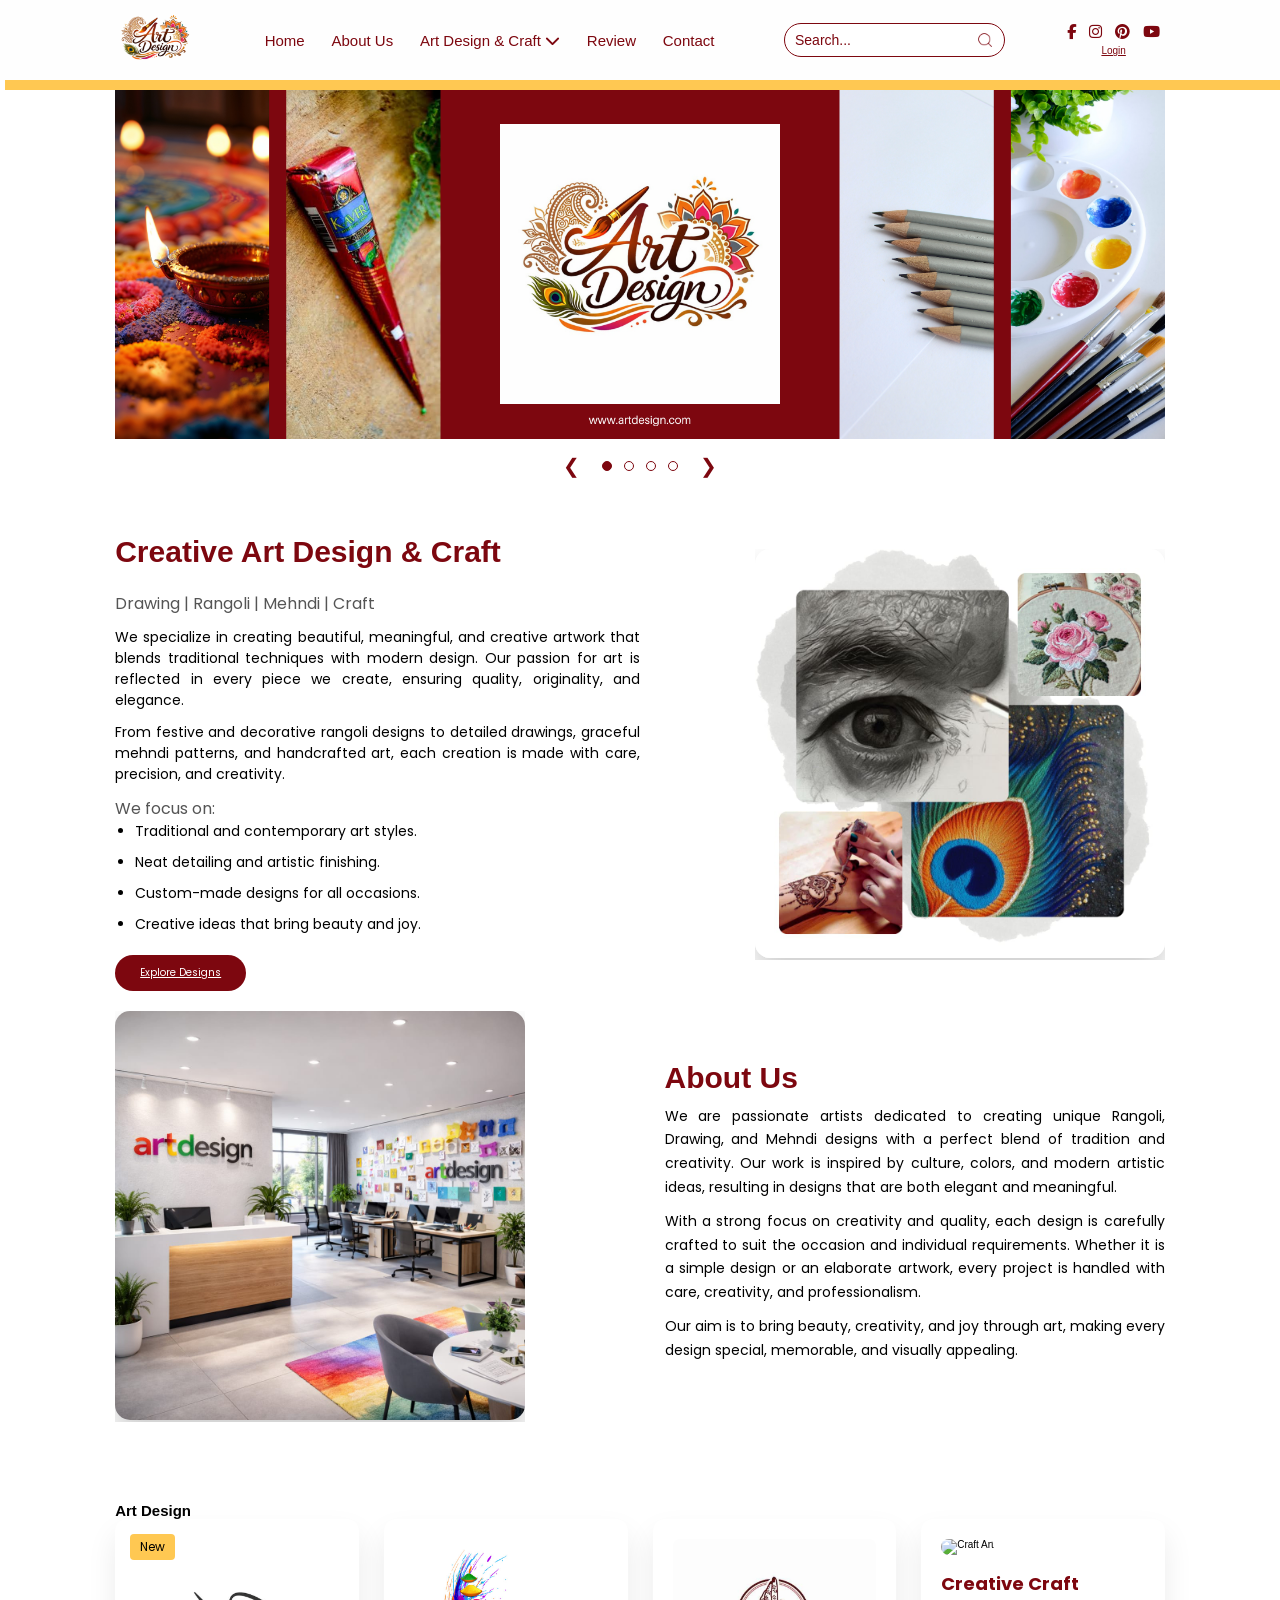
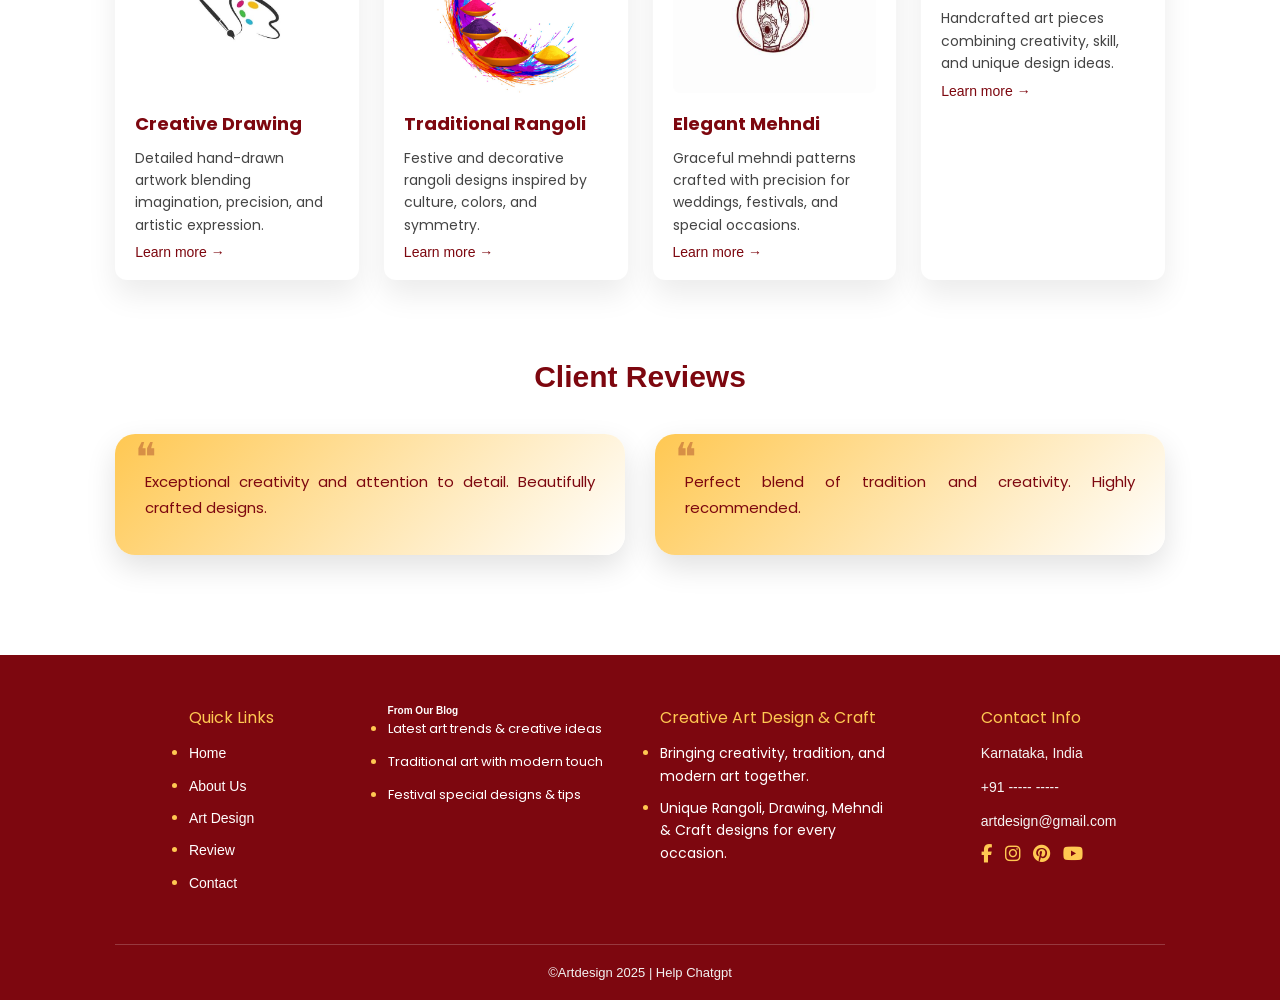
==== index.html @ d204f7b4 "Add files via upload Initial upload of HTML, CSS, JS, and images" ====
<!DOCTYPE html>
<html lang="en">
<head>
    <meta charset="UTF-8">
    <meta name="viewport" content="width=device-width, initial-scale=1.0">

    <title>Art Design</title>
    
    <link rel="icon" href="images/icon.png" type="image/png">
    
    <!-- Font Awesome -->
    <link rel="stylesheet" href="https://cdnjs.cloudflare.com/ajax/libs/font-awesome/6.5.1/css/all.min.css">

    <!-- Google Font -->
    <link href="https://fonts.googleapis.com/css2?family=Poppins&display=swap" rel="stylesheet">

  

    <!-- CSS -->
    <link rel="stylesheet" href="css/style.css">
</head>
<body>

<header>
    <img src="css/logo.jpeg" class="logo" alt="Art Design Logo">

    <nav class="navbar">
    <a href="home.html">Home</a>
    <a href="about.html">About Us</a>

    <!-- DROPDOWN -->
    <div class="dropdown">
        <a href="#design" class="drop-btn">
            Art Design & Craft <i class="fa fa-chevron-down"></i>
        </a>
        <div class="dropdown-menu">
            <a href="drawing.html">Drawing</a>
            <a href="rangoli.html">Rangoli</a>
            <a href="mehndi.html">Mehndi</a>
            <a href="craft.html">Craft</a>
        </div>
    </div>

    <a href="review.html">Review</a>
    <a href="contact.html">Contact</a>
</nav>

    <form class="search-box">
        <input type="text" placeholder="Search...">
        <button type="submit">
            <img src="images/search.png" alt="search">
        </button>
    </form>

    <div class="social-auth">
        <div class="social-icons">
            <a href="#"><i class="fa-brands fa-facebook-f"></i></a>
            <a href="#"><i class="fa-brands fa-instagram"></i></a>
            <a href="#"><i class="fa-brands fa-pinterest"></i></a>
            <a href="#"><i class="fa-brands fa-youtube"></i></a>
        </div>

        <div class="auth-text">
            <a href="Login/login.html">Login</a>
        </div>
    </div>
</header>




<!-- HOME / SLIDER -->
<section class="home" id="home">

    <div class="slider">
        <div class="slides">
            <img src="images/banner.png" class="slide">
            <img src="images/banner3.png" class="slide">
            <img src="images/banner2.png" class="slide">
            <img src="images/banner1.png" class="slide">
        </div>
    </div>

    <!-- CONTROLS BELOW BANNER -->
    <div class="slider-controls">
        <button class="nav prev">&#10094;</button>

        <div class="slider-dots">
            <span class="dot active"></span>
            <span class="dot"></span>
            <span class="dot"></span>
            <span class="dot"></span>
        </div>

        <button class="nav next">&#10095;</button>
    </div>

</section>


<section class="content animate-section">

    <div class="content-wrapper">

        <!-- LEFT TEXT -->
        <div class="content-text">
            <h1>Creative Art Design & Craft</h1>
            <h3>Drawing | Rangoli | Mehndi | Craft</h3><br>

            <p>
                We specialize in creating beautiful, meaningful, and creative artwork that blends traditional techniques with modern design.
                Our passion for art is reflected in every piece we create, ensuring quality, originality, and elegance.
            </p><br>

            <p>
                From festive and decorative rangoli designs to detailed drawings, graceful mehndi patterns, and handcrafted art,
                each creation is made with care, precision, and creativity.
            </p><br>

            <h3>We focus on:</h3>

            <ul>
                <li>Traditional and contemporary art styles.</li>
                <li>Neat detailing and artistic finishing.</li>
                <li>Custom-made designs for all occasions.</li>
                <li>Creative ideas that bring beauty and joy.</li>
            </ul>

            <a href="#design" class="btn">Explore Designs</a>
        </div>

        <!-- RIGHT IMAGE -->
        <div class="content-image">
            <img src="images/image.jpeg" alt="Creative Art">
        </div>

    </div>

</section>

<section class="about animate-section" id="about-us">

    <div class="about-wrapper">

        <!-- LEFT IMAGE -->
        <div class="about-image">
            <img src="images/image1.jpeg" alt="About Us Art">
        </div>

        <!-- RIGHT TEXT -->
        <div class="about-content">
            <h1>About Us</h1>

            <p>
                 We are passionate artists dedicated to creating unique Rangoli, Drawing, and Mehndi designs
        with a perfect blend of tradition and creativity.
        Our work is inspired by culture, colors, and modern artistic ideas,
        resulting in designs that are both elegant and meaningful.
            </p>

            <p>
                With a strong focus on creativity and quality, each design is carefully crafted
        to suit the occasion and individual requirements.
        Whether it is a simple design or an elaborate artwork,
        every project is handled with care, creativity, and professionalism.
            </p>

            <p>
                  Our aim is to bring beauty, creativity, and joy through art,
        making every design special, memorable, and visually appealing.
            </p>
        </div>

    </div>

</section>




<section class="design" id="design">
    <h1 >Art Design</h1>

    <div class="design-cards">

        <div class="design-card">
            <span class="card-badge">New</span>
            <img src="images/img.png" alt="Drawing Art">
            <h3>Creative Drawing</h3>
            <p>
                Detailed hand-drawn artwork blending imagination, precision,
                and artistic expression.
            </p>
            <a href="drawing" class="card-btn">Learn more</a>
        </div>

        <div class="design-card">
            <img src="images/img1.png" alt="Rangoli Art">
            <h3>Traditional Rangoli</h3>
            <p>
                Festive and decorative rangoli designs inspired by culture,
                colors, and symmetry.
            </p>
            <a href="#" class="card-btn">Learn more</a>
        </div>

        <div class="design-card">
            <img src="images/img2.png" alt="Mehndi Art">
            <h3>Elegant Mehndi</h3>
            <p>
                Graceful mehndi patterns crafted with precision for weddings,
                festivals, and special occasions.
            </p>
            <a href="#" class="card-btn">Learn more</a>
        </div>

        <div class="design-card">
            <img src="" alt="Craft Art">
            <h3>Creative Craft</h3>
            <p>
                Handcrafted art pieces combining creativity, skill,
                and unique design ideas.
            </p>
            <a href="#" class="card-btn">Learn more</a>
        </div>

    </div>
</section>



<section class="review" id="review">
    <h2>Client Reviews</h2>

    <div class="review-box">
        <div class="review-card">
            <p>
                Exceptional creativity and attention to detail. Beautifully crafted designs.
            </p>
        </div>

        <div class="review-card">
            <p>
                Perfect blend of tradition and creativity. Highly recommended.
            </p>
        </div>
    </div>
</section>
<!--
<section class="contact" id="contact">
    <h2>Contact Us</h2>

    <div class="contact-box">
        <form class="contact-form">
            <input type="text" placeholder="Your Name" required>
            <input type="email" placeholder="Your Email" required>
            <textarea placeholder="Your Message" rows="5"></textarea>
            <button type="submit">Send Message</button>
        </form>
    </div>
</section>
-->

<footer class="footer">

    <div class="footer-container">

        <!-- Navigation -->
        <div class="footer-box">
            <h4>Quick Links</h4>
           <ul class="artdesign">
                <li><a href="home.html">Home</a></li>
                <li><a href="about.html">About Us</a></li>
                <li><a href="#design">Art Design</a></li>
                <li><a href="review.html">Review</a></li>
                <li><a href="contact.html">Contact</a></li>
            </ul>
        </div>

        <!-- Blog -->
        <div class="footer-boxs">
            <h4>From Our Blog</h4>
            <ul class="art-points">
    <li>Latest art trends & creative ideas</li>
    <li>Traditional art with modern touch</li>
    <li>Festival special designs & tips</li>
</ul>
        </div>

        <!-- Brand / About -->
        <div class="footer-box">
            <h3>Creative Art Design & Craft</h3>
            <ul class="craft">
           <li>Bringing creativity, tradition, and modern art together.</li>
                <li>Unique Rangoli, Drawing, Mehndi & Craft designs for every occasion. </li></ul>

        </div>



<button id="backToTop" title="Back to top">
  <i class="fa-solid fa-arrow-up"></i>
</button>
        

         <!-- Contact Info -->
        <div class="footer-box">
            <h4>Contact Info</h4>
            <p>Karnataka, India</p>
            <p>+91 ----- -----</p>
            <p> artdesign@gmail.com</p>
       

 <div class="footer-social">
        <a href="#"><i class="fa-brands fa-facebook-f"></i></a>
        <a href="#"><i class="fa-brands fa-instagram"></i></a>
        <a href="#"><i class="fa-brands fa-pinterest"></i></a>
        <a href="#"><i class="fa-brands fa-youtube"></i></a>
    </div>
     </div>
    </div>

    <div class="footer-bottom">
        <p>©Artdesign 2025 | Help Chatgpt </p>
    </div>



</footer>


<script>
const slides = document.querySelectorAll(".slide");
const dots = document.querySelectorAll(".dot");
const prevBtn = document.querySelector(".prev");
const nextBtn = document.querySelector(".next");
const slidesContainer = document.querySelector(".slides");

let index = 0;

/* show slide */
function showSlide(i){
    slidesContainer.style.transform = `translateX(-${i * 100}%)`;

    dots.forEach(dot => dot.classList.remove("active"));
    dots[i].classList.add("active");
}

/* next */
nextBtn.addEventListener("click", () => {
    index++;
    if(index >= slides.length){
        index = 0;
    }
    showSlide(index);
});

/* prev */
prevBtn.addEventListener("click", () => {
    index--;
    if(index < 0){
        index = slides.length - 1;
    }
    showSlide(index);
});

/* dot click */
dots.forEach((dot, i) => {
    dot.addEventListener("click", () => {
        index = i;
        showSlide(index);
    });
});

/* first active */
showSlide(index);
</script>



<script>
const observer = new IntersectionObserver(entries => {
    entries.forEach(entry => {
        if(entry.isIntersecting){
            entry.target.classList.add('active');
        }
    });
}, { threshold: 0.3 });

document.querySelectorAll('.animate-section')
    .forEach(section => observer.observe(section));
</script>


<script>
const backToTop = document.getElementById("backToTop");

// Show button after scroll
window.addEventListener("scroll", () => {
  if(window.scrollY > 300){
    backToTop.style.display = "flex";
  }else{
    backToTop.style.display = "none";
  }
});

// Scroll to top
backToTop.addEventListener("click", () => {
  window.scrollTo({
    top: 0,
    behavior: "smooth"
  });
});
</script>





</body>
</html>
---- css/style.css ----
*{
    margin: 0;
    padding: 0;
    box-sizing: border-box;
    font-family: Verdana, Geneva, Tahoma, sans-serif;
}

body{
    padding-top: 89px;
}

html{
    font-size: 62.5%;
    scroll-behavior: smooth;
}

/* HEADER */
header {
    position: fixed;
    top: 0;
    left: 0;
    right: 0;
    background: #fefefe;
    padding: 2rem 9%;
    display: flex;
    align-items: center;
    justify-content: space-between;
    z-index: 1000;
    box-shadow: 0.5rem 1rem rgba(255, 200, 82);
    height: 80px;
}

.logo{
    width: 80px;
}

.navbar a{
    color: #7d070f;
    font-size: 15px;
    margin: 0 12px;
    text-decoration: none;
}

.search-box{
    display: flex;
    align-items: center;
    border: 1px solid #7d070f;
    border-radius: 25px;
    padding: 4px 10px;
    background: #fff;
}

.search-box input{
    border: none;
    outline: none;
    padding: 4px 0px;
    font-size: 14px;
}

.search-box button{
    background: none;
    border: none;
    padding: 0;
    margin-left: 6px;
    cursor: pointer;
    display: flex;
    align-items: center;
}
.search-box button img{
    width: 18px;
    height: 18px;
}
.search-box input::placeholder{
    color: #7d070f;   
    opacity: 1;       
}


.social-auth{
    display: flex;
    flex-direction: column;
    align-items: center;
}

.social-icons i{
    color: #7d070f;
    margin: 0 5px;
    line-height: 1;
    font-size: 15px;

}
.social-icons{
    margin-bottom: 6px;  
}

.auth-text a{
    font-size: 10px;
    color: #7d070f;
}

.social-logo{
  display: flex;
  gap: 14px;
  margin-top: 15px;
 
}

 .social-logo a{
  color: #7d070f;
    margin: 0 5px;
    line-height: 1;
    font-size: 15px;
}






/* SLIDER */
/* ================= SLIDER ================= */

.slider{
    width: 100%;
    height: 350px;
    overflow: hidden;
    position: relative;
}

/* slides */
.slides{
    display: flex;
    height: 100%;
    transition: transform 0.8s ease-in-out;
}

.slide{
    min-width: 100%;
    height: 100%;
    object-fit: cover;
}

/* ================= CONTROLS BELOW BANNER ================= */

.slider-controls{
    display: flex;
    align-items: center;
    justify-content: center;
    gap: 22px;
    margin-top: 15px;
}

/* arrows */
.nav{
    background: none;
    border: none;
    font-size: 20px;
    color: #7d070f;
    cursor: pointer;
    transition: 0.3s;
}

.nav:hover{
    color: #ffc852;
    transform: scale(1.2);
}

/* ================= DOTS ================= */

.slider-dots{
    display: flex;
    gap: 12px;
}

/* single dot */
.dot{
    width: 10px;
    height: 10px;
    border-radius: 50%;
    background: transparent;
    border: 1.5px solid #7d070f;
    cursor: pointer;
    transition: 0.3s;
}

/* active dot */
.dot.active{
    background: #7d070f;
}

/* hover effect */
.dot:hover{
    background: #ffc852;
    border-color: #ffc852;
}

/* ================= RESPONSIVE ================= */

@media (max-width: 768px){
    .slider{
        height: 250px;
    }

    .nav{
        font-size: 18px;
    }
}





/* SLIDER NAV
.nav {
    position: absolute;
    top: 50%;
    transform: translateY(-50%);
    background: rgba(0, 0, 0, 0.4);
    color: #fff;
    border: none;
    font-size: 14px;
    padding: 8px 14px;
    cursor: pointer;
    border-radius: 50%;
    z-index: 10;
}
 */
.prev{ left: 15px; }
.next{ right: 15px; }

/* SECTIONS */
section{
    padding: 0px 9%;
}

.about-us {
  display: flex;
  align-items: center;
  justify-content: space-between;
  padding: 20px 0%;
  
}

/* LEFT IMAGE */
.about-wrapper{
    display: flex;
    align-items: center;
    justify-content: space-between;
    gap: 40px;
}

.about-text{
    width: 50%;
}

.about-image{
    width: 39%;
    overflow: hidden;
}

/* Image animation */
.about-image img{
    width: 100%;
    border-radius: 15px;
    opacity: 0;
    transform: translateX(-80px);
    transition: all 1s ease;
    box-shadow: 0 15px 30px rgba(0,0,0,0.2);
}

.animate-section.active .about-image img{
    opacity: 1;
    transform: translateX(0);
}

/* Hover effect */
.about-image img:hover{
    transform: scale(1.05);
}




/* RIGHT CONTENT */
.about-content {
  flex: 1;
  padding-right: 0px;
  padding-left: 100px;
   margin-top: 0px;
}

.about-content h1 {
  font-size: 3rem;
  margin-bottom: 10px;
  color: #7d070f;
}

.about-content p{
  font-size: 1.4rem;
  line-height: 1.7;
  color: #000;
  font-family: 'Poppins', sans-serif;
  margin-bottom: 10px;
  text-align: justify;
}

/* MOBILE RESPONSIVE */
@media (max-width: 768px) {
  .about-us {
    flex-direction: column;
    padding: 50px 8%;
  }

  .about-content {
    text-align: justify;
  }
}

.content h1{
    font-size: 3rem;
    color: #7d070f;
    margin-bottom: 15px;
    margin-top: 30px;
    line-height: 1.6; 
}

.design h2{
    font-size: 3rem;
    color: #7d070f;
    margin-bottom: 50px;
    margin-top: -10px;
    text-align: center;
}

.review h2{
    font-size: 3rem;
    color: #7d070f;
    margin-bottom: 10px;
    margin-top: -60px;
}
.contact h2{
    font-size: 3rem;
    color: #7d070f;
    margin-bottom: 10px;
     margin-top: 60px;
}


.content p,
.review p{
    font-size: 1.4rem;
    color: #000;
    width: 100%;
    font-family: 'Poppins', sans-serif;
    text-align: justify;
}

.review{
    text-align: center;
    margin-top: 60px;
}

.review-box{
    display: grid;
    grid-template-columns: repeat(auto-fit, minmax(280px, 1fr));
    gap: 30px;
    margin-top: 40px;
}

/* REVIEW CARD */
.review-card{
    background: linear-gradient(135deg, #ffc852, #fff);
    border-radius: 20px;
    padding: 35px 30px;
    position: relative;

    box-shadow: 0 12px 30px rgba(0,0,0,0.12);
    transition: all 0.4s ease;
}

/* Quote mark */
.review-card::before{
    content: "❝";
    font-size: 4rem;
    color: #7d070f;
    position: absolute;
    top: 0px;
    left: 20px;
    opacity: 0.3;
}

/* Text */
.review-card p{
    font-size: 1.5rem;
    line-height: 1.7;
    color: #7d070f;
    font-family: 'Poppins', sans-serif;
}

/* Hover effect */
.review-card:hover{
    transform: translateY(-10px);
    box-shadow: 0 25px 45px rgba(0,0,0,0.18);
}


.btn{
    display: inline-block;
    margin-top: 10px;
    padding: 10px 25px;
    background: #7d070f;
    color: #fff;
    border-radius: 25px;
    margin-bottom: 20px;   
    font-family: 'Poppins', sans-serif;

}

/* DESIGN */
.design{
    padding: 80px 9%;
    background: #fff;
}
/*
.design-heading{
    text-align: center;
    font-size: 3rem;
    color: #7d070f;
    margin-bottom: 50px;
    font-family: 'Poppins', sans-serif;
}*/

/* Cards Grid */
.design-cards{
    display: grid;
    grid-template-columns: repeat(4, 1fr); /* FORCE 4 cards */
    gap: 25px;
    width: 100%;

}

/* Card */
.design-card{
    background: #fff;
    box-shadow: 0 15px 30px rgba(0,0,0,0.08);
    border-radius: 12px;
    padding: 20px;
    transition: transform 0.3s ease, box-shadow 0.3s ease;
    position: relative;
}

.design-card:hover{
    transform: translateY(-8px);
    box-shadow: 0 25px 40px rgba(0,0,0,0.12);
}

/* Badge */
.card-badge{
    position: absolute;
    top: 15px;
    left: 15px;
    background: #ffc852;
    color: #000;
    font-size: 1.2rem;
    padding: 4px 10px;
    border-radius: 4px;
    font-family: 'Poppins', sans-serif;
}

/* Image */
.design-card img{
    width: 100%;
    border-radius: 8px;
    margin-bottom: 15px;
}

/* Text */
.design-card h3{
    font-size: 1.8rem;
    color:  #7d070f;
    margin-bottom: 10px;
    font-family: 'Poppins', sans-serif;
}

.design-card p{
    font-size: 1.4rem;
    color: #444;
    line-height: 1.6;
   
    font-family: 'Poppins', sans-serif;
    margin-bottom: 8px;
}

/* Button */
.card-btn{
    display: inline-block;
    font-size: 1.4rem;
    color: #7d070f;
    text-decoration: none;
    font-weight: 500;
}

.card-btn::after{
    content: " →";
    transition: 0.3s;
}

.card-btn:hover::after{
    margin-left: 6px;
}


/* CARD */
.card{
    background: linear-gradient(135deg, #ffae00, #fff);
    border-radius: 20px;
    padding: 45px 20px;
    text-align: center;

    font-size: 1.8rem;
    font-weight: 600;
    color: #7d070f;

    cursor: pointer;
    position: relative;
    overflow: hidden;

    /* ❌ border removed */
    transition: all 0.4s ease;
    box-shadow: 0 10px 25px rgba(0,0,0,0.12);
}

/* Decorative accent */
.card::before{
    content: "";
    position: absolute;
    top: -50px;
    right: -50px;
    width: 140px;
    height: 140px;
    background: rgba(125, 7, 15, 0.15);
    border-radius: 50%;
}

/* Hover effect */
.card:hover{
    background: linear-gradient(135deg, #7d070f,#7d070f);
    color: #ffc852;
    transform: translateY(-12px);
    box-shadow: 0 25px 45px rgba(0,0,0,0.2);
}

/* Glow overlay */
.card:hover::after{
    content: "";
    position: absolute;
    inset: 0;
    background: linear-gradient(120deg, rgba(255,200,82,0.25), transparent);
}


/*

.contact{
    margin-top: 80px;
    text-align: center;
}

.contact h2{
    font-size: 3rem;
    color: #7d070f;
    margin-bottom: 40px;
}

.contact-box{
    max-width: 550px;
    margin: auto;
    padding: 40px;
    border-radius: 25px;

    background: linear-gradient(135deg, #ffc852, #fff);
    box-shadow: 0 20px 40px rgba(0,0,0,0.15);
}


.contact-form{
    display: flex;
    flex-direction: column;
    gap: 20px;
}


.contact-form input,
.contact-form textarea{
    width: 100%;
    padding: 15px 18px;
    font-size: 1.4rem;
    font-family: 'Poppins', sans-serif;

    border: none;
    outline: none;
    border-radius: 12px;

    box-shadow: inset 0 5px 10px rgba(0,0,0,0.08);
}


.contact-form button{
    background: #7d070f;
    color: #fff;
    padding: 15px;
    font-size: 1.5rem;
    border: none;
    border-radius: 30px;
    cursor: pointer;

    transition: all 0.4s ease;
}


.contact-form button:hover{
    background: #5c050b;
    transform: translateY(-3px);
    box-shadow: 0 10px 25px rgba(0,0,0,0.25);
}


@media (max-width: 600px){
    .contact-box{
        padding: 30px 20px;
    }
}
*/



.craft{
    padding-left: 10px;
}

.craft li{
    font-size: 1.3rem;
    color: #fff;
    font-family: 'Poppins', sans-serif;
    margin-bottom: 10px;
    list-style-type: disc;
}

/* Yellow bullet */
.craft li::marker{
    color: #ffc852;
    font-size: 1.5rem;
}



/* Boxes */



/* GRID */
/* ================= FOOTER ================= */

.footer{
    background: #7d070f;
    color: #fff;
    padding: 50px 9% 20px;
    margin-top: 100px;
    width: 100%;
}

/* ---------- CONTAINER ---------- */
.footer-container{
    display: grid;
    grid-template-columns: repeat(auto-fit, minmax(220px, 1fr));
    gap: 40px;
    align-items: start;

    max-width: 1200px;      /* IMPORTANT */
    margin: 0 auto;         /* IMPORTANT */
}

/* ---------- FOOTER BOX ---------- */
.footer-box{
    
            margin-left: auto;
    margin-right: auto;

}

/* ---------- HEADINGS ---------- */
.footer-box h4{
    font-size: 1.6rem;
    color: #ffc852;
    font-weight: 400;
    margin-bottom: 12px;
    font-family: 'Poppins', sans-serif;
}

.footer-box h3 {
    font-size: 1.6rem;
    color: #ffc852;
    font-weight: 400;
    margin-bottom: 12px;
    font-family: 'Poppins', sans-serif;
}

/* ---------- LIST RESET ---------- */
.footer-box ul{
    list-style: disc;
    padding: 0;
    margin: 0;
   
}

/* ---------- LIST ITEMS ---------- */
.footer-box ul li{
    font-size: 1.4rem;
    color: #fff;
    margin-bottom: 10px;
    line-height: 1.6;
}

/* ---------- BULLET COLOR ---------- */
.footer-box ul li::marker{
    color: #ffc852;
    font-size: 1.4rem;
}

/* ---------- LINKS ---------- */
.footer-box ul li a{
    color: #fff;
    text-decoration: none;
    transition: 0.3s;
}

.footer-box ul li a:hover{
    color: #ffc852;
    padding-left: 5px;
}

/* ---------- TEXT ---------- */
.footer-box p{
    font-size: 1.4rem;
    line-height: 1.7;
    color: #f5f5f5;
    margin-bottom: 10px;
}

/* ---------- SOCIAL ICONS ---------- */
.social-logo{
    margin-top: 12px;
    display: flex;
    gap: 15px;
}

.social-logo a{
    color: #ffc852;
    font-size: 1.6rem;
    transition: 0.3s;
}

.social-logo a:hover{
    color: #fff;
    transform: translateY(-3px);
}

/* ---------- BACK TO TOP ---------- */
#backToTop{
    position: fixed;
    right: 25px;
    bottom: 25px;
    background: #ffc852;
    color: #7d070f;
    border: none;
    width: 45px;
    height: 45px;
    border-radius: 50%;
    cursor: pointer;
    font-size: 1.4rem;
    box-shadow: 0 8px 20px rgba(0,0,0,0.3);
    display: none;
    z-index: 999;
}

#backToTop:hover{
    background: #fff;
}

/* ---------- FOOTER BOTTOM ---------- */
.footer-bottom{
    text-align: center;
    margin-top: 40px;
    padding-top: 20px;
    border-top: 1px solid rgba(255,255,255,0.2);
}

.footer-bottom p{
    font-size: 1.3rem;
    color: #f2f2f2;
}

/* ---------- MOBILE ---------- */
@media (max-width: 768px){
    .footer{
        text-align: center;
    }

    .footer-box{
        text-align: center;
    }

    .footer-box ul{
        list-style: none;
    }

    .social-logo{
        justify-content: center;
    }
}




.artdesign{
    padding-left: 8px;
}

.artdesign li{
    font-size: 1.3rem;
    color: #fff;
    font-family: 'Poppins', sans-serif;
    margin-bottom: 10px;
    list-style-type: disc;
}

/* Yellow bullet */
.artdesign li::marker{
    color: #ffc852;
    font-size: 1.5rem;
}



.art-points{
    padding-left: 0px;
}

.art-points li{
    font-size: 1.3rem;
    color: #fff;
    font-family: 'Poppins', sans-serif;
    margin-bottom: 10px;
    list-style-type: disc;
}

/* Yellow bullet */
.art-points li::marker{
    color: #ffc852;
    font-size: 1.5rem;
}






.home{
    margin-bottom: 20px;   
}

.content h3{
    font-size: 1.6rem;
    color: #555;
    font-weight: normal;
    font-family: 'Poppins', sans-serif;
}
.content ul li{
   font-size: 1.4rem;
    color: #000;
    margin-bottom: 10px;
    list-style-type: disc;
    font-family: 'Poppins', sans-serif;

}
.content ul{
    margin-left: 20px;
    font-family: 'Poppins', sans-serif;
}




.content-wrapper{
    display: flex;
    align-items: center;
    justify-content: space-between;
    gap: 40px;
}

.content-text{
    width: 50%;
}

.content-image{
    width: 39%;
    overflow: hidden;
}

/* Image default hidden */
.content-image img{
    width: 100%;
    border-radius: 15px;
    opacity: 0;
    transform: translateX(80px);
    transition: all 1s ease;
    box-shadow: 0 15px 30px rgba(0,0,0,0.2);
    
}

/* When active (JS adds this class) */
.animate-section.active .content-image img{
    opacity: 1;
    transform: translateX(0);
}

/* Hover effect */
.content-image img:hover{
    transform: scale(1.05);
}

/* Mobile responsive */
@media (max-width: 768px){
    .content-wrapper{
        flex-direction: column;
        text-align: center;
    }

    .content-text,
    .content-image{
        width: 100%;
    }

    .content-image{
        margin-top: 30px;
    }
}
/* CONTACT PAGE */
.contact{
  padding: 100px 9%;
  background: linear-gradient(180deg, #fff 0%, #ffffff 100%);
}

/* HEADER */
.contact-header{
  text-align: center;
  margin-bottom: 50px;
}

.contact-header h2{
  font-size: 3.2rem;
  color: #7d070f;
      margin-top: 0px;
}

.contact-header p{
  font-size: 1.4rem;
  color: #555;
}

/* WRAPPER */
.contact-wrapper{
  display: grid;
  grid-template-columns: 1fr 1fr;
  gap: 50px;
  align-items: stretch;
}

/* FORM CARD (LEFT) */
.contact-form-card{
  background: #fff;
  padding: 40px;
  border-radius: 18px;
  box-shadow: 0 18px 45px rgba(0,0,0,0.08);
  order: 1;
}

/* INFO CARD (RIGHT) */
.contact-info-card{
  background: #fff;
  padding: 40px;
  border-radius: 18px;
  box-shadow: 0 18px 45px rgba(0,0,0,0.08);
  order: 2;
}

.contact-info-card h3{
  font-size: 2.1rem;
  color: #7d070f;
  margin-bottom: 15px;
}

.contact-info-card p{
  font-size: 1.4rem;
  line-height: 1.7;
  color: #000000;
  margin-bottom: 25px;
}

/* DETAILS */
.contact-details .detail{
  margin-bottom: 18px;
}

.contact-details span{
  display: block;
  font-size: 1.2rem;
  color: #999;
  margin-bottom: 4px;
}

.contact-details p{
  font-size: 1.4rem;
  color: #222;
}

/* FORM */
.form-group{
  margin-bottom: 18px;
}

.form-group input,
.form-group textarea{
  width: 100%;
  padding: 15px 18px;
  border-radius: 10px;
  border: 1px solid #e0e0e0;
  font-size: 1.4rem;
  outline: none;
  transition: 0.3s;
}

.form-group input:focus,
.form-group textarea:focus{
  border-color: #7d070f;
}

/* BUTTON */
.contact-btn{
  width: 100%;
  padding: 14px;
  background: #7d070f;
  color: #fff;
  font-size: 1.5rem;
  border: none;
  border-radius: 10px;
  cursor: pointer;
  transition: 0.3s;
}

.contact-btn:hover{
  background: #ffc852;
  color: #000;
}

/* RESPONSIVE */
@media(max-width: 900px){
  .contact-wrapper{
    grid-template-columns: 1fr;
  }

  .contact-form-card,
  .contact-info-card{
    order: unset;
  }
}
.detail span{
    color: #7d070f;
    font-weight: bold;
   }



/* ABOUT MAIN */
.about-modern{
  padding: 100px 9%;
  background: #ffffff;
}

.about-wrap{
  display: flex;
  align-items: center;
  gap: 60px;
}

/* IMAGE */
.about-img img{
  width: 80%;
  max-width: 450px;
  border-radius: 20px;
  box-shadow: 0 15px 40px rgba(0,0,0,0.12);
}

/* TEXT */
.about-text{
  
  padding-right: 0px;
}

.about-tag{
  font-size: 1.2rem;
  color: #ffc852;
  letter-spacing: 1px;
}

.about-text h2{
  font-size: 3.2rem;
  color: #7d070f;
  margin: 12px 0 20px;
  padding-right: 0px;
    padding-left: 100px;
}

.about-text p{
  font-size: 1.5rem;
  line-height: 1.7;
  color: #000000;
  margin-bottom: 15px;
  padding-right: 0px;
  padding-left: 40px;
  text-align: justify;
}

/* VALUES */
.about-values{
  padding: 15px 9%;
  display: grid;
  grid-template-columns: repeat(3, 1fr);
  gap: 30px;
}

.value-card{
  background: #fff;
  padding: 32px;
  border-radius: 18px;
  box-shadow: 0 10px 30px rgba(0,0,0,0.08);
}

.value-card h3{
  color: #7d070f;
  margin-bottom: 10px;
  font-size: 1.8rem;
}

.value-card p{
  font-size: 1.4rem;
  color: #444;
}

/* WHY CHOOSE */
.about-choose{
  padding: 80px 9%;
}

.about-choose h2{
  text-align: center;
  margin-bottom: 30px;
  font-size: 2.8rem;
  color: #7d070f;
}

.about-choose ul{
  max-width: 600px;
  margin: auto;
  padding-left: 20px;
}

.about-choose li{
  font-size: 1.5rem;
  margin-bottom: 12px;
  margin-left: 160px;
}

/* END */
.about-end{
  padding: 60px 9%;
  text-align: center;
}

.about-end h3{
  font-size: 2rem;
  color: #555;
}

/* MOBILE */
@media(max-width: 900px){
  .about-wrap{
    flex-direction: column;
    text-align: center;
  }

  .about-values{
    grid-template-columns: 1fr;
  }
}
.about-text h3 {
    font-size: 2.6rem;
    color: #7d070f;
    font-weight: normal;
    font-family: 'Poppins', sans-serif;
    padding-left: 40px;
    margin-top: -9px;
    margin-bottom: 10px;
}

.about-header h2{
    font-size: 3.2rem;
    color: #7d070f;
    margin-top: 0px;
    margin-bottom: 100px;
    text-align: center;
}










/* REVIEW SECTION */
.reviews{
    padding: 90px 9%;
    background: #fff;
}

.reviews-sub p{
 font-size: 1.4rem;
    color: #000;
    width: 100%;
    font-family: 'Poppins', sans-serif;
    text-align: justify;
}


.reviews h2{
    text-align: center;
    font-size: 3.2rem;
    color: #7d070f;
    margin-bottom: 10px;
    margin-top: 10px;
}

.reviews-sub{
    text-align: center;
    font-size: 1.4rem;
    color: #555;
}

/* MAIN WRAPPER */
.reviews-wrapper{
    display: grid;
    grid-template-columns: 1.1fr 1fr;
    gap: 60px;
    margin-top: 60px;
    align-items: center;
}

/* LEFT : REVIEW CARDS */
.reviews-box{
    display: flex;
    flex-direction: column;
    gap: 30px; /* 🔥 SPACE BETWEEN CARDS */
}

/* CARD */
.reviews-card{
    background: linear-gradient(135deg, #ffc852, #fff);
    padding: 10px 30px;
    border-radius: 18px;
    box-shadow: 0 12px 30px rgba(0,0,0,0.12);
    position: relative;
    transition: 0.4s;
}

.reviews-card:hover{
    transform: translateY(-6px);
}

/* QUOTE */
.reviews-card::before{
    content: "❝";
    font-size: 4rem;
    color: #7d070f;
    position: absolute;
    top: 0px;
    left: 20px;
    opacity: 0.3;
}

.reviews-card p{
    font-size: 1.5rem;
    line-height: 1.7;
    color: #7d070f;
    font-family: 'Poppins', sans-serif;
    margin-bottom: 18px;
    padding: 15px;
}

.reviews-card h4{
    font-size: 1.5rem;
    color: #7d070f;
    margin-top: -20px;
}

.reviews-card span{
    font-size: 1.2rem;
    color: #555;
}

/* RIGHT : BIG IMAGE */
.reviews-image img{
    width: 80%;
    border-radius: 22px;
    box-shadow: 0 18px 45px rgba(0,0,0,0.15);
    margin-left: 90px;
}

/* MOBILE */
@media(max-width: 900px){
    .reviews-wrapper{
        grid-template-columns: 1fr;
        text-align: center;
    }

    .reviews-image{
        margin-top: 40px;
    }
}





/* DROPDOWN */
.dropdown{
    position: relative;
    display: inline-block;
}

.drop-btn{
    color: #7d070f;
    font-size: 15px;
    text-decoration: none;
    cursor: pointer;
}

/* Dropdown menu */
.dropdown-menu{
    position: absolute;
    top: 35px;
    left: 0;
    background: #fff;
    min-width: 180px;
    border-radius: 12px;
    box-shadow: 0 15px 40px rgba(0,0,0,0.15);
    opacity: 0;
    visibility: hidden;
    transform: translateY(15px);
    transition: all 0.3s ease;
    z-index: 1000;
}

/* Show on hover */
.dropdown:hover .dropdown-menu{
    opacity: 1;
    visibility: visible;
    transform: translateY(0);
}

/* Dropdown links */
.dropdown-menu a{
    display: block;
    padding: 12px 18px;
    font-size: 14px;
    color: #7d070f;
    text-decoration: none;
    transition: 0.3s;
    border-radius: 8px;
}

/* Hover effect */
.dropdown-menu a:hover{
    background: #ffc852;
    color: #000;
    padding-left: 25px;
}

/* Mobile fix */
@media(max-width: 768px){
    .dropdown-menu{
        position: static;
        box-shadow: none;
        transform: none;
        opacity: 1;
        visibility: visible;
        background: transparent;
    }
}

/* USER BAR */
.user-bar{
  display:flex;
  justify-content:space-between;
  align-items:center;
  padding:20px 40px;
}

.user-info{
  display:flex;
  align-items:center;
  gap:10px;
}

.user-info img{
  width:45px;
  height:45px;
  border-radius:50%;
}

.user-actions button{
  background:#ffc852f7;
  border:none;
  padding:10px;
  border-radius:10%;
  box-shadow:0 5px 15px #ffc85280;
  cursor:pointer;
}

/* GALLERY */
.gallery{
  columns:4 260px;
  column-gap:15px;
  padding:20px;
}

.pin{
  background:#fff;
  border-radius:15px;
  overflow:hidden;
  margin-bottom:15px;
  break-inside:avoid;
  box-shadow:0 5px 15px rgba(0,0,0,.1);
}

.pin img, .pin video{
  width:100%;
  display:block;
}

/* ICONS BELOW IMAGE */
.pin-actions{
  display:flex;
  justify-content:space-around;
  padding:10px;
}

.pin-actions button, .pin-actions a{
  background:none;
  border:none;
  cursor:pointer;
  color:#444;
  font-size:14px;
}

/* COMMENTS */
.comments{
  padding:10px;
  border-top:1px solid #eee;
}
.hidden{
  display:none;
}

/* MODAL */
.modal{
  display:none;
  position:fixed;
  inset:0;
  background:rgba(0,0,0,.5);
  justify-content:center;
  align-items:center;
}

.modal-box{
  background:#fff;
  padding:25px;
  border-radius:15px;
  text-align:center;
}


/* BACK TO TOP BUTTON */
#backToTop{
  position: fixed;
  bottom: 25px;
  right: 36px;
  width: 45px;
  height: 45px;
  border-radius: 50%;
  background: #ffc852;
  color: #7d070f;
  border: none;
  cursor: pointer;
  font-size: 18px;
  display: none;
  align-items: center;
  justify-content: center;
  box-shadow: 0 10px 25px rgba(0,0,0,0.2);
  transition: all 0.3s ease;
  z-index: 999;
}

#backToTop:hover{
  background: #7d070f;
  color: #fff;
  transform: translateY(-3px);
}



.modal-box.modern {
  width: 350px;
  border-radius: 20px;
  padding: 20px;
  background: #fff;
  text-align: center;
  box-shadow: 0 10px 30px rgba(0,0,0,0.2);
}

.preview-box {
  height: 200px;
  border: 2px dashed #ccc;
  border-radius: 15px;
  display: flex;
  align-items: center;
  justify-content: center;
  margin: 15px 0;
  overflow: hidden;
}

.preview-box img,
.preview-box video {
  width: 100%;
  height: 100%;
  object-fit: cover;
}

.select-btn {
  background: #eee;
  padding: 10px;
  border-radius: 10px;
  border: none;
  cursor: pointer;
}

.btn-row {
  display: flex;
  gap: 10px;
  margin-top: 15px;
}
.btn-row button {
  flex: 1;
  padding: 12px;
  font-size: 12px;
  border-radius: 12px;
  border: none;
  cursor: pointer;
  font-weight: 100;
  transition: 0.3s;
}

.publish {
  flex: 1;
  background:#7d070f;
  color: white;
  border-radius: 10px;
  border: none;
}

.cancel {
  flex: 1;
  background: #ddd;
  border-radius: 10px;
  border: none;
}



.footer-social {
  margin-top: 10px;
}

.footer-social a {
  margin-right: 10px;
  font-size: 18px;
  color: #ffc852;
}

.footer-social a:hover {
  color: #fff;
}
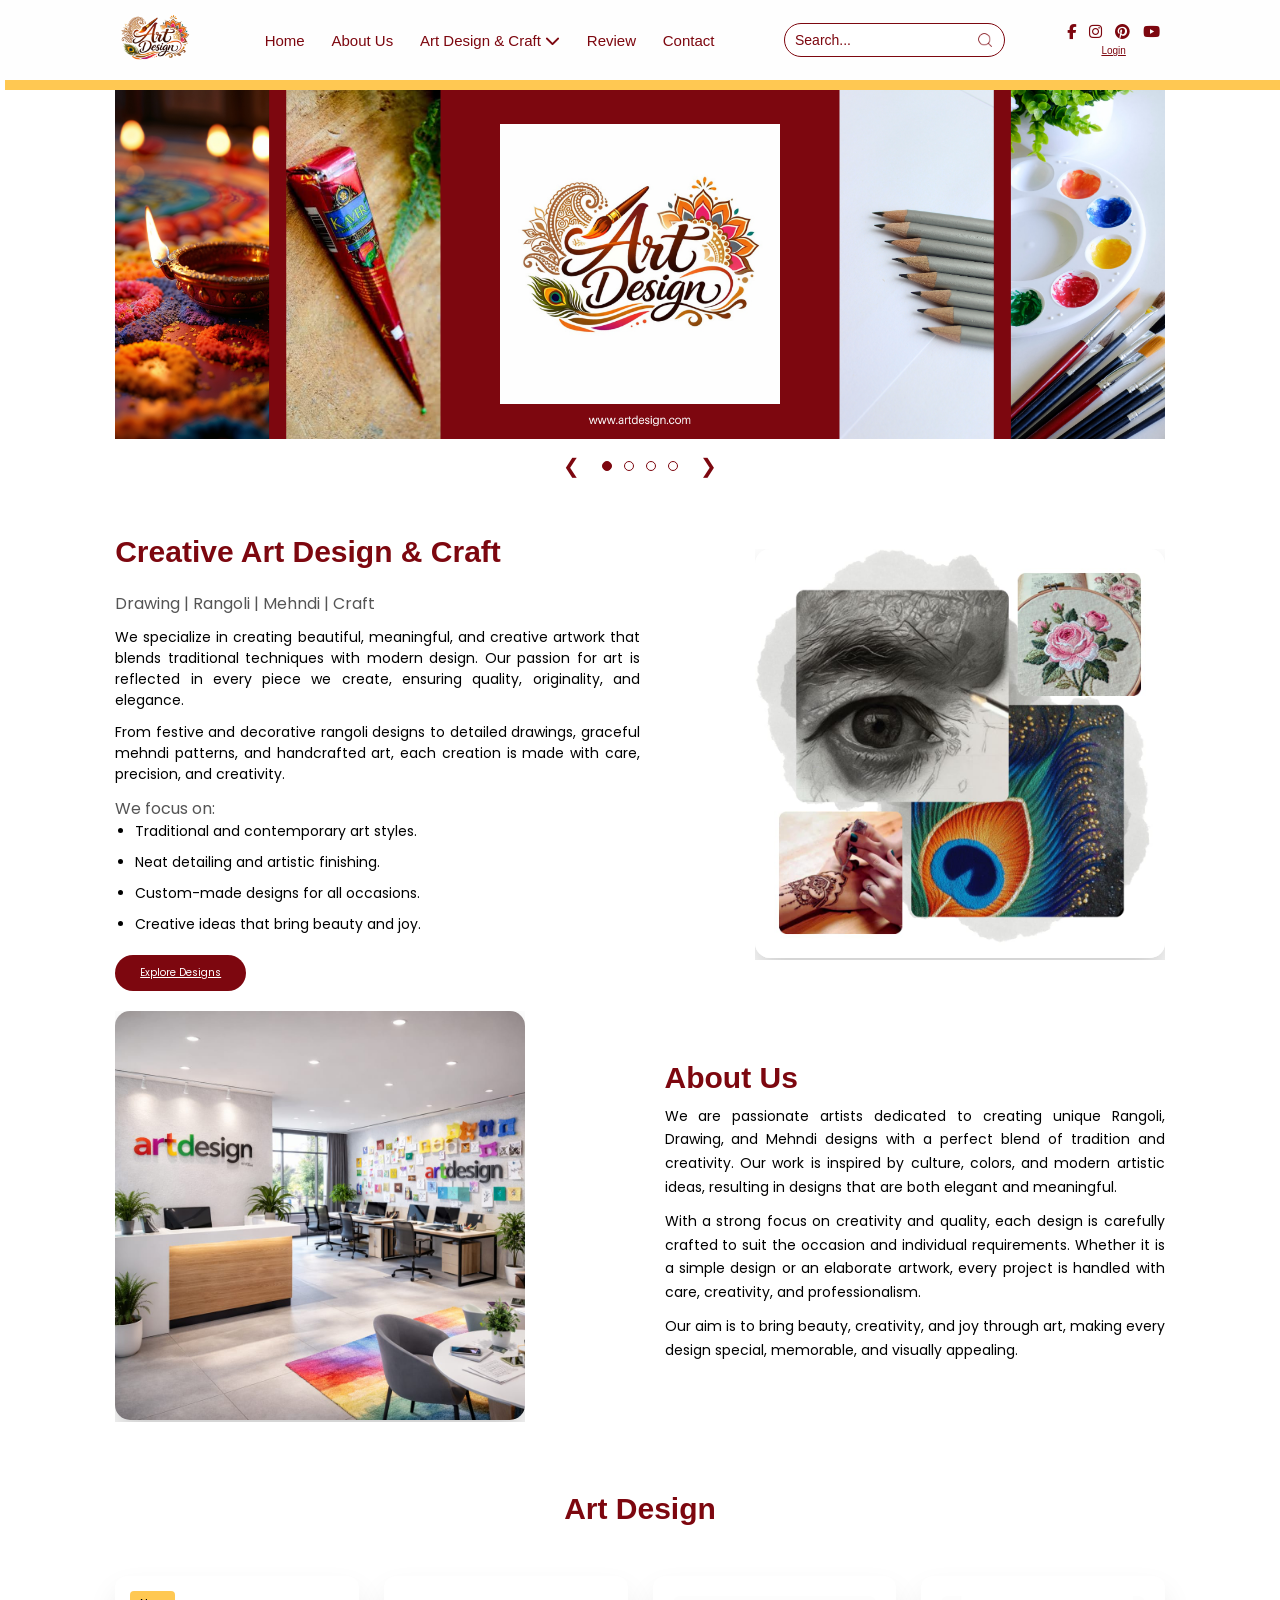
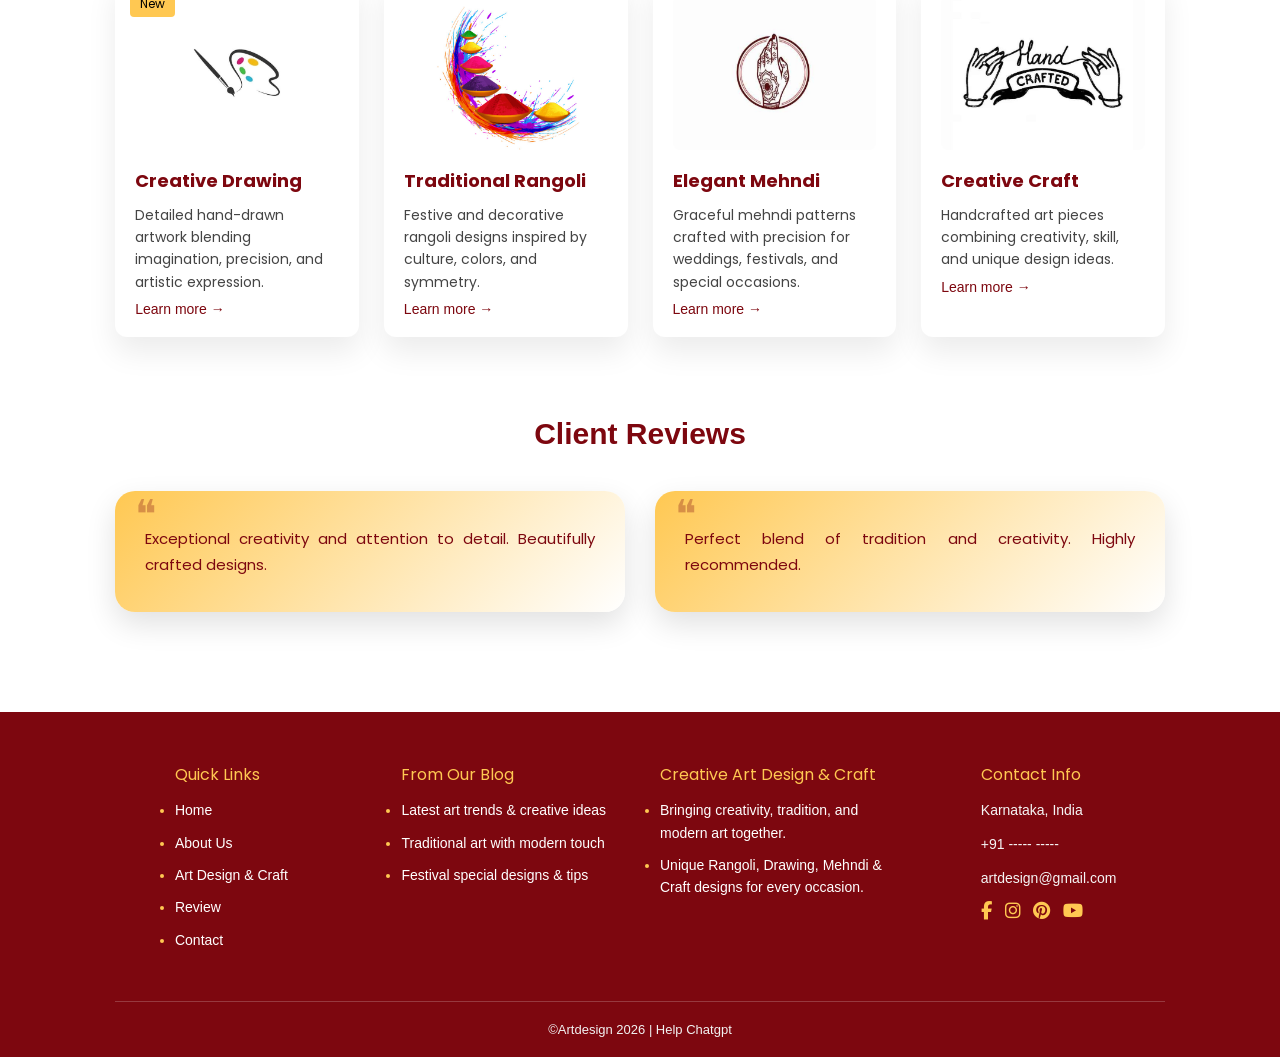
==== commit ea11003f: "Update index.html" ====
--- a/index.html
+++ b/index.html
@@ -5,16 +5,13 @@
     <meta name="viewport" content="width=device-width, initial-scale=1.0">
 
     <title>Art Design</title>
-    
-    <link rel="icon" href="images/icon.png" type="image/png">
-    
+
+ <link rel="icon" href="images/icon.png" type="image/png">
     <!-- Font Awesome -->
     <link rel="stylesheet" href="https://cdnjs.cloudflare.com/ajax/libs/font-awesome/6.5.1/css/all.min.css">
 
     <!-- Google Font -->
     <link href="https://fonts.googleapis.com/css2?family=Poppins&display=swap" rel="stylesheet">
-
-  
 
     <!-- CSS -->
     <link rel="stylesheet" href="css/style.css">
@@ -24,7 +21,7 @@
 <header>
     <img src="css/logo.jpeg" class="logo" alt="Art Design Logo">
 
-    <nav class="navbar">
+   <nav class="navbar">
     <a href="home.html">Home</a>
     <a href="about.html">About Us</a>
 
@@ -45,6 +42,7 @@
     <a href="contact.html">Contact</a>
 </nav>
 
+
     <form class="search-box">
         <input type="text" placeholder="Search...">
         <button type="submit">
@@ -62,12 +60,10 @@
 
         <div class="auth-text">
             <a href="Login/login.html">Login</a>
+           
         </div>
     </div>
 </header>
-
-
-
 
 <!-- HOME / SLIDER -->
 <section class="home" id="home">
@@ -179,7 +175,7 @@
 
 
 <section class="design" id="design">
-    <h1 >Art Design</h1>
+    <h2 class="design-heading">Art Design </h2>
 
     <div class="design-cards">
 
@@ -191,7 +187,7 @@
                 Detailed hand-drawn artwork blending imagination, precision,
                 and artistic expression.
             </p>
-            <a href="drawing" class="card-btn">Learn more</a>
+            <a href="drawing.html" class="card-btn">Learn more</a>
         </div>
 
         <div class="design-card">
@@ -201,7 +197,7 @@
                 Festive and decorative rangoli designs inspired by culture,
                 colors, and symmetry.
             </p>
-            <a href="#" class="card-btn">Learn more</a>
+            <a href="rangoli.html" class="card-btn">Learn more</a>
         </div>
 
         <div class="design-card">
@@ -211,17 +207,17 @@
                 Graceful mehndi patterns crafted with precision for weddings,
                 festivals, and special occasions.
             </p>
-            <a href="#" class="card-btn">Learn more</a>
+            <a href="mehndi.html" class="card-btn">Learn more</a>
         </div>
 
         <div class="design-card">
-            <img src="" alt="Craft Art">
+            <img src="craft/img3.png" alt="Craft Art">
             <h3>Creative Craft</h3>
             <p>
                 Handcrafted art pieces combining creativity, skill,
                 and unique design ideas.
             </p>
-            <a href="#" class="card-btn">Learn more</a>
+            <a href="craft.html" class="card-btn">Learn more</a>
         </div>
 
     </div>
@@ -260,7 +256,6 @@
     </div>
 </section>
 -->
-
 <footer class="footer">
 
     <div class="footer-container">
@@ -268,19 +263,19 @@
         <!-- Navigation -->
         <div class="footer-box">
             <h4>Quick Links</h4>
-           <ul class="artdesign">
+           <ul>
                 <li><a href="home.html">Home</a></li>
                 <li><a href="about.html">About Us</a></li>
-                <li><a href="#design">Art Design</a></li>
+                <li><a href="#design">Art Design & Craft</a></li>
                 <li><a href="review.html">Review</a></li>
                 <li><a href="contact.html">Contact</a></li>
             </ul>
         </div>
 
         <!-- Blog -->
-        <div class="footer-boxs">
+        <div class="footer-box">
             <h4>From Our Blog</h4>
-            <ul class="art-points">
+            <ul>
     <li>Latest art trends & creative ideas</li>
     <li>Traditional art with modern touch</li>
     <li>Festival special designs & tips</li>
@@ -290,7 +285,7 @@
         <!-- Brand / About -->
         <div class="footer-box">
             <h3>Creative Art Design & Craft</h3>
-            <ul class="craft">
+            <ul>
            <li>Bringing creativity, tradition, and modern art together.</li>
                 <li>Unique Rangoli, Drawing, Mehndi & Craft designs for every occasion. </li></ul>
 
@@ -302,8 +297,7 @@
   <i class="fa-solid fa-arrow-up"></i>
 </button>
         
-
-         <!-- Contact Info -->
+        <!-- Contact Info -->
         <div class="footer-box">
             <h4>Contact Info</h4>
             <p>Karnataka, India</p>
@@ -321,7 +315,7 @@
     </div>
 
     <div class="footer-bottom">
-        <p>©Artdesign 2025 | Help Chatgpt </p>
+        <p>©Artdesign 2026 | Help Chatgpt </p>
     </div>
 
 
@@ -416,6 +410,5 @@
 
 
 
-
 </body>
 </html>
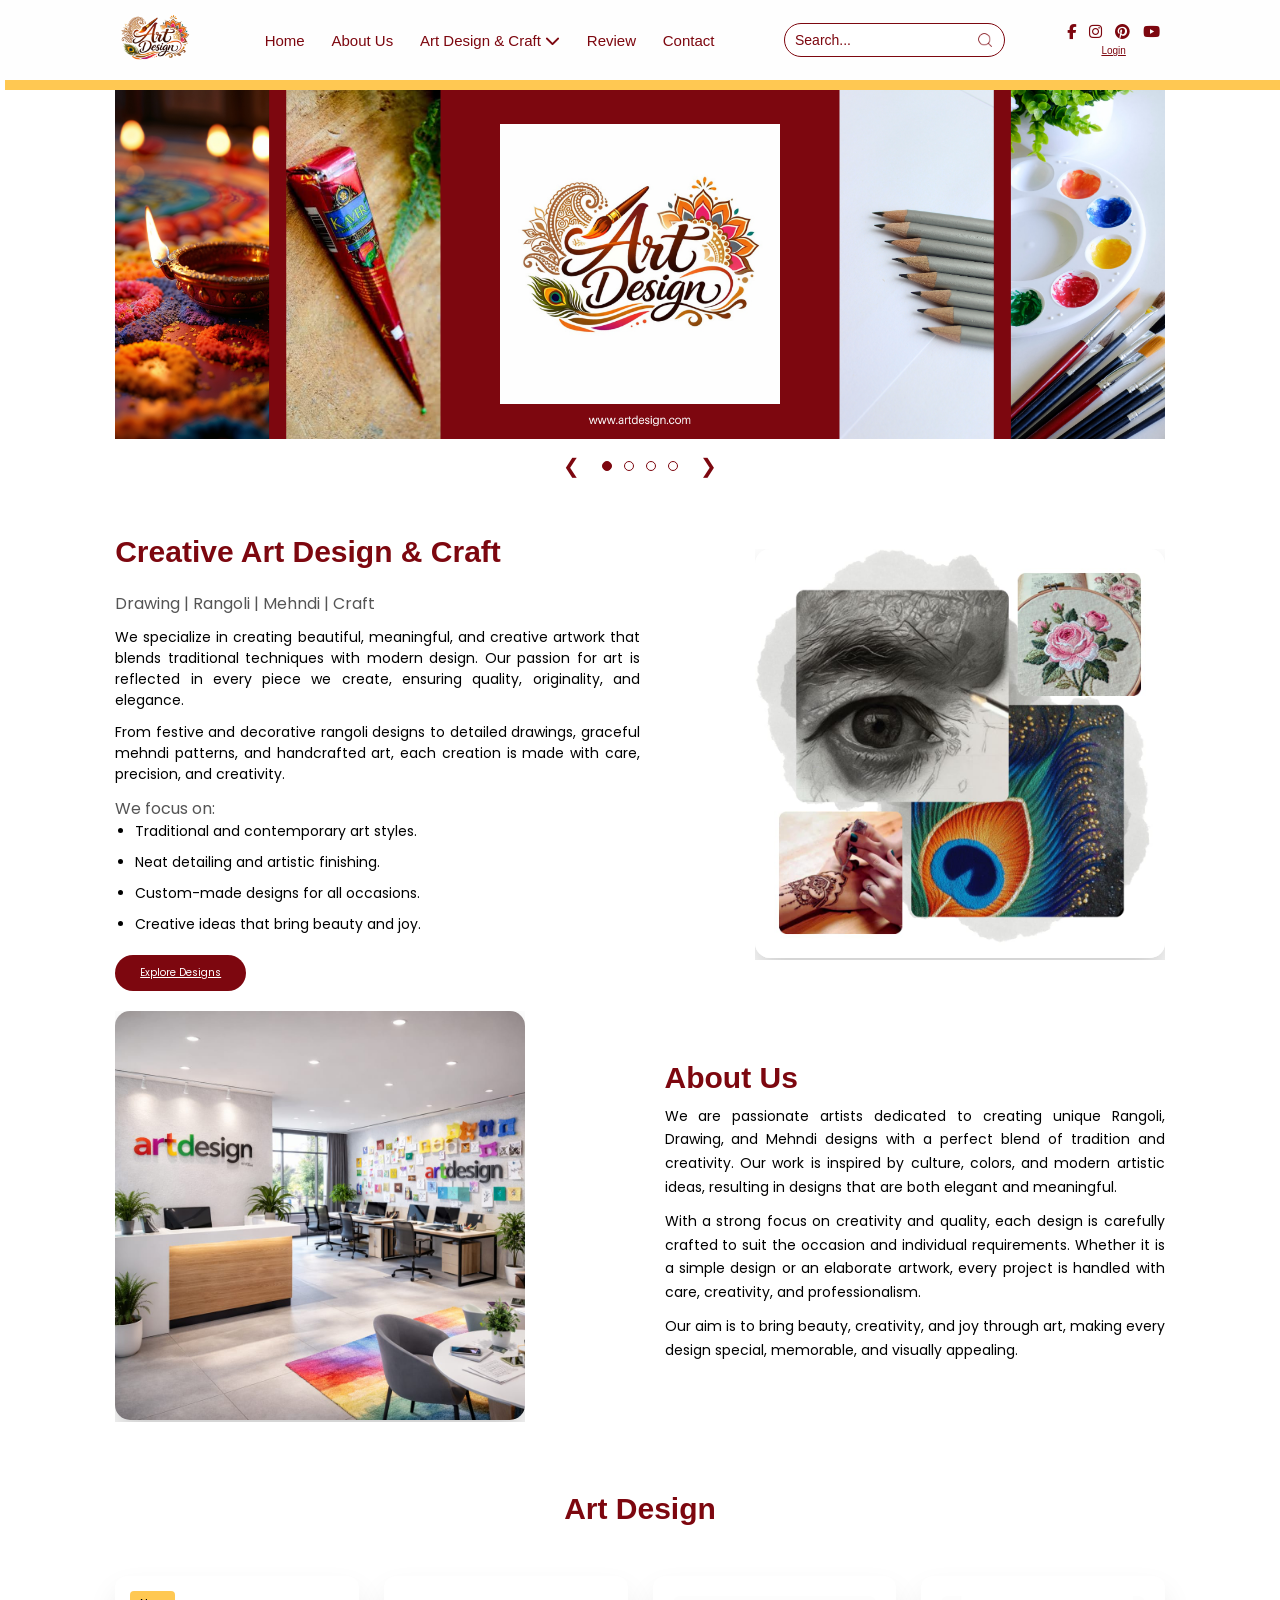
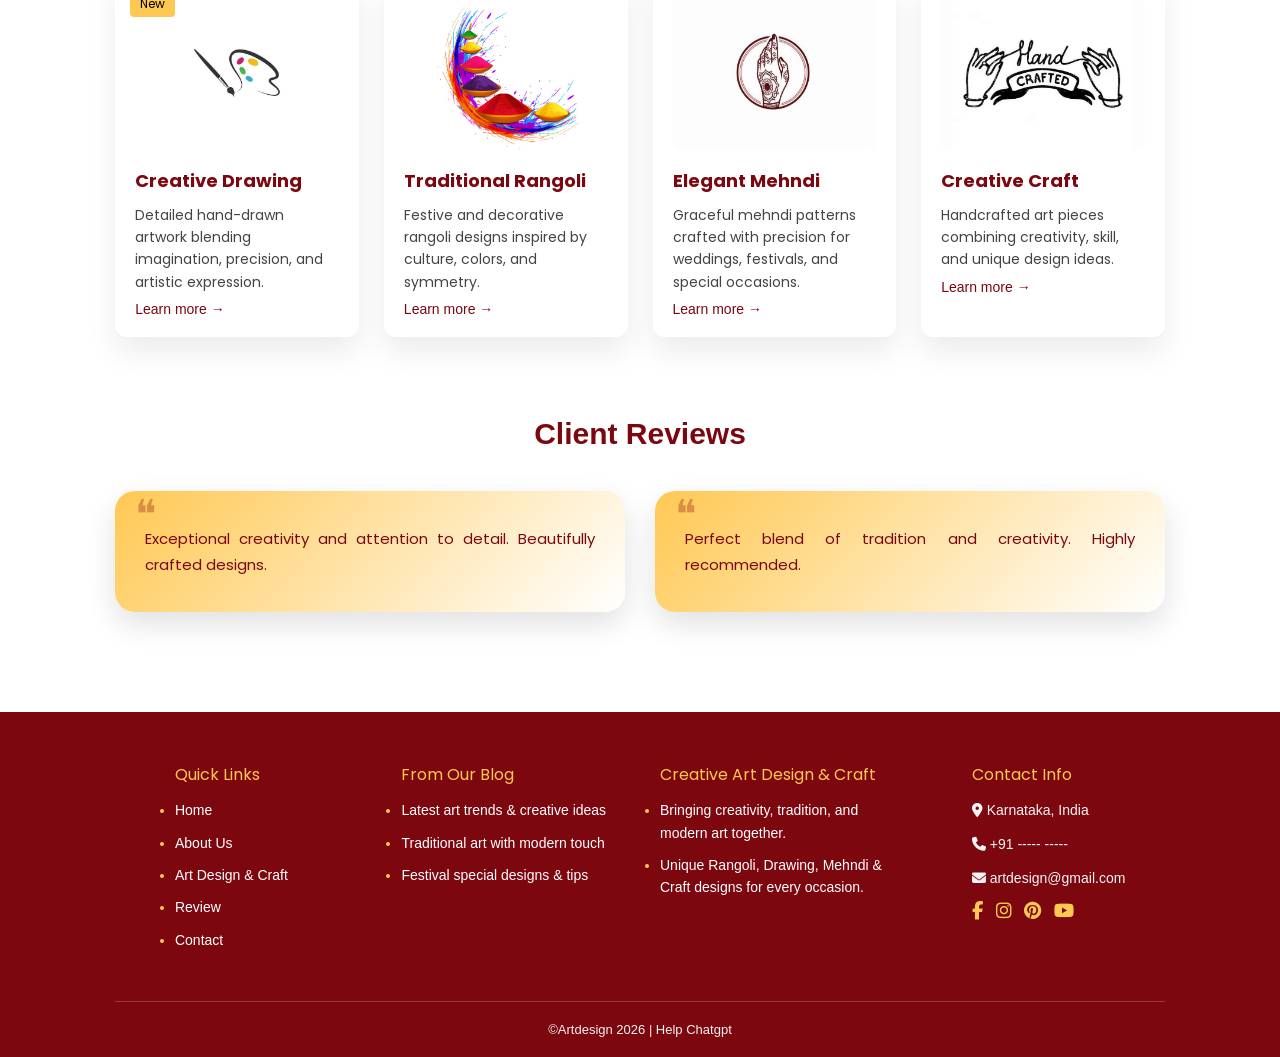
==== commit 5e6327a2: "Update index.html" ====
--- a/index.html
+++ b/index.html
@@ -297,12 +297,13 @@
   <i class="fa-solid fa-arrow-up"></i>
 </button>
         
-        <!-- Contact Info -->
+   <!-- Contact Info -->
         <div class="footer-box">
-            <h4>Contact Info</h4>
-            <p>Karnataka, India</p>
-            <p>+91 ----- -----</p>
-            <p> artdesign@gmail.com</p>
+    <h4>Contact Info</h4>
+    <p><i class="fas fa-map-marker-alt"></i> Karnataka, India</p>
+    <p><i class="fas fa-phone"></i> +91 ----- -----</p>
+    <p><i class="fas fa-envelope"></i> artdesign@gmail.com</p>
+
        
 
  <div class="footer-social">
